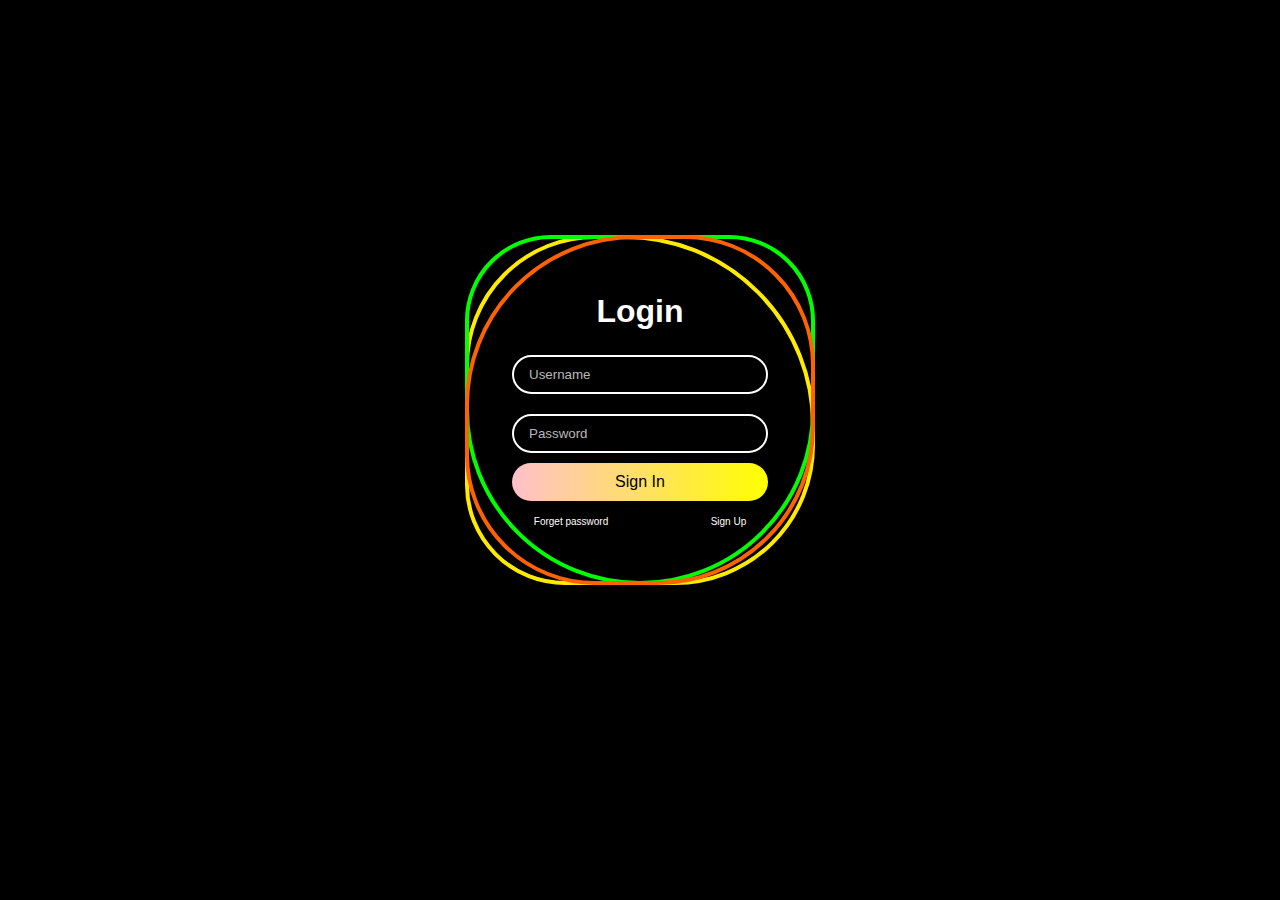
==== index-loginnovo.html @ 9a3b57c0 "asdf" ====
<!DOCTYPE html>
<html lang="en">
<head>
    <meta charset="UTF-8">
    <meta name="viewport" content="width=device-width, initial-scale=1.0">
    <title>Login</title>
    <link rel="stylesheet" href="index.css">
</head>
<body>

        <div class="div1"></div>
        <div class="div2"></div>
        <div class="div3"></div>
    <header>
        <h1>Login</h1>
    </header>

    <main>
        <input type="text" placeholder="Username">
        <input type="password" placeholder="Password">
        <button type="submit" id="btn1">Sign In</button>
    </main>

    <footer>
        <a href="https://google.com">Forget password</a>
        <a href="https://google.com">Sign Up</a>
    </footer>
    <!-- login, username, password, sgnin, forgetpassowrd signup -->
</body>
</html>
---- index.css ----
* {
    color: white;
    font-family: sans-serif;
    box-sizing: border-box;
    margin: 5px;
}


html {
    background-color: black;
    overflow: hidden;
}

header, main, footer {
    position: relative;
    z-index: 10;
}


body {
    display: flex;
    justify-content: center;
    align-items: center;
    height: 90vh;
    margin: 0;
    flex-direction: column;
    z-index: 1;
}

main {
    display: flex;
    flex-direction: column;
    align-items: center;
}

input {
    box-sizing: border-box;
    background-color: black;
    border: 2px solid white;
    border-radius: 50px;
    margin: 10px;
    outline: none;
    padding-inline: 15px;
    padding-block: 10px;
    width: 20vw;
    min-width: 100px;
    transition: all .3s;
}

button {
    all: unset;
    color: black;
    box-sizing: border-box;
    border-radius: 50px;
    width: 20vw;
    min-width: 100px;
    padding-inline: 15px;
    padding-block: 10px;
    text-align: center;
    box-shadow: none;
    background: linear-gradient(to right, pink, yellow);
    transition: all .3s;
}




input::placeholder {
    color: rgba(255, 255, 255, 0.73);
}

a {
    font-size: 10px;
    text-decoration: none;
    transition: all .3s;
    margin-inline: 4vw;
}

a:hover {
    color: red;
    text-decoration: underline;
}

footer {
    display: flex;
    flex-direction: row;
    justify-content: space-between;
}

.div1,
.div2,
.div3 {
    padding: 30px;
    position: absolute; /* Permite sobreposição */
    width: 350px; /* Ocupa o espaço total de 'main' */
    height: 350px; /* Ocupa o espaço total de 'main' */
}

.div1 {
    border: 4px solid #ff6200;
    z-index: 4; /* Div1 no topo */
    border-radius: 170px 130px 45%;
    animation: spin 5s linear infinite;
}

.div2 {
    border: 4px solid #00ff00;
    z-index: 3; /* Div2 no meio */
    border-radius: 120px 120px 70% 70%;
    animation: spin 8s linear infinite;
}

.div3 {
    border: 4px solid #ffea00;
    z-index: 2; /* Div3 na base */
    border-radius: 130px 190px 140px 100px;
    animation: spininverse 10s linear infinite;
}

@keyframes spin {
    from {
        transform: rotate(0deg); /* Começa sem rotação */
    }
    to {
        transform: rotate(360deg); /* Gira até 360 graus */
    }
}

@keyframes spininverse {
    from {
        transform: rotate(0deg); /* Começa sem rotação */
    }
    to {
        transform: rotate(-360deg); /* Gira até 360 graus */
    }
}
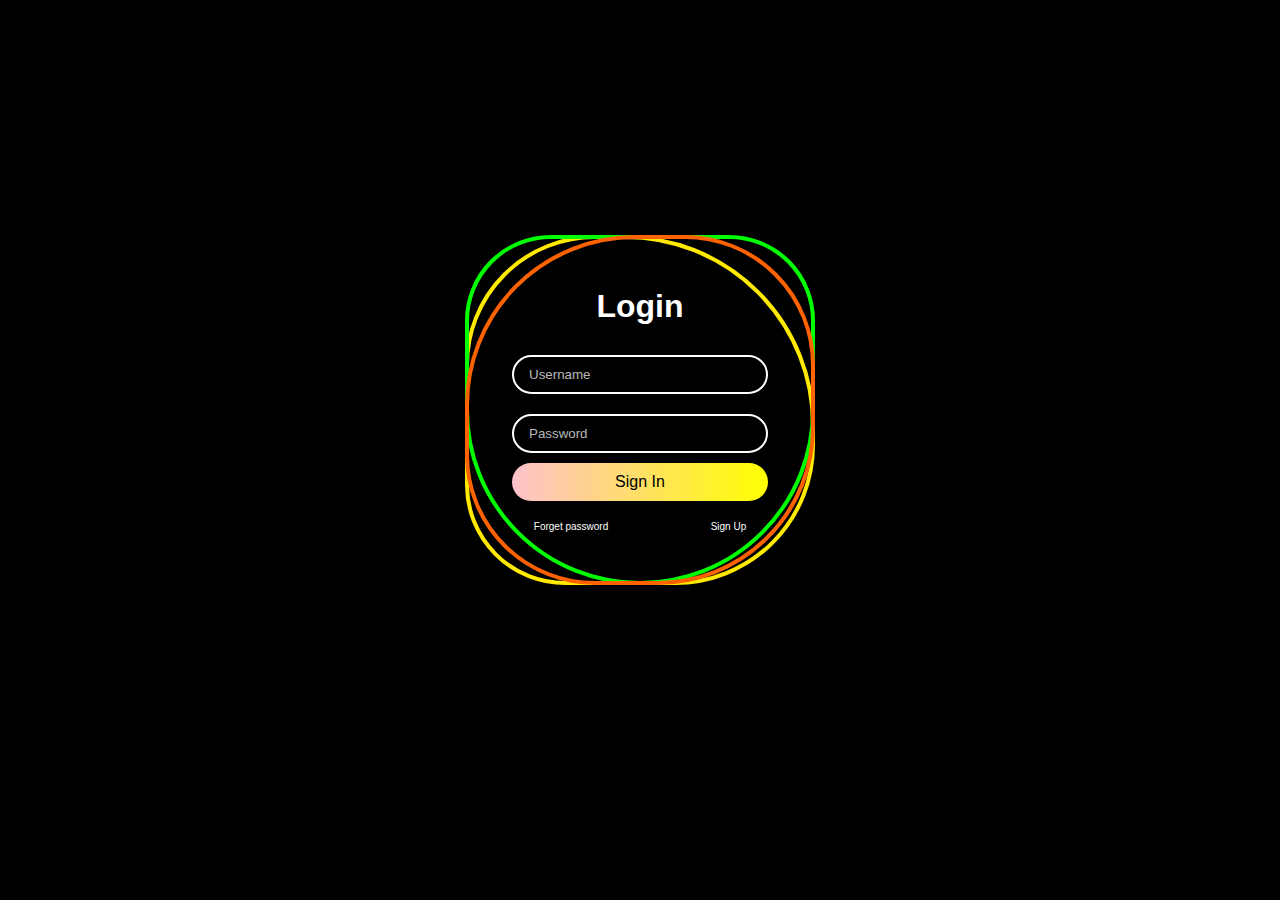
==== commit 767cd213: "ass" ====
--- a/index-loginnovo.html
+++ b/index-loginnovo.html
@@ -16,9 +16,11 @@
     </header>
 
     <main>
-        <input type="text" placeholder="Username">
-        <input type="password" placeholder="Password">
-        <button type="submit" id="btn1">Sign In</button>
+        <form action="/autenticar" method="POST">
+            <input id="username" type="text" placeholder="Username">
+            <input id="password" type="password" placeholder="Password">
+            <button type="submit" id="toogleBtn">Sign In</button>
+        </form>
     </main>
 
     <footer>
@@ -26,5 +28,72 @@
         <a href="https://google.com">Sign Up</a>
     </footer>
     <!-- login, username, password, sgnin, forgetpassowrd signup -->
+
+    <script>
+        // Função para definir um cookie com nome, valor e duração em segundos
+    function setCookie(name, value, seconds) {
+      const expirationDate = new Date();
+      expirationDate.setTime(expirationDate.getTime() + (seconds * 1000)); // Converte segundos para milissegundos
+      document.cookie = `${name}=${value}; expires=${expirationDate.toUTCString()}; path=/`;
+      console.log("Cookie após set:", document.cookie); // Verifica se o cookie foi armazenado
+    }
+    
+    // Função para verificar credenciais e redirecionar com base no usuário
+    function handleLogin(username, password) {
+      const userCredentials = {
+        victor: { password: "oioi", cookieValue: "authenticated-victor", redirectUrl: "ola_victor.html" },
+        felipe: { password: "tigrinhosimulator123", cookieValue: "authenticated-felipe", redirectUrl: "ola_felipe.html" },
+        nicolas: { password: "jogodogatinho", cookieValue: "authenticated-nicolas", redirectUrl: "ola_nicolas.html" },
+        diego: { password: "brasil", cookieValue: "authenticated-diego", redirectUrl: "ola_diego.html" },
+        joaopedro: { password: "pacotinho", cookieValue: "authenticated-joaopedro", redirectUrl: "ola_joaopedro.html" }
+      };
+    
+      const user = userCredentials[username];
+      if (user && user.password === password) {
+        setCookie("authToken", user.cookieValue, 5); // Define o cookie com 30 segundos de validade
+        console.log("Cookie definido:", document.cookie); // Verifica o cookie após ser criado
+        window.location.href = user.redirectUrl; // Redireciona para a página do usuário
+      } else {
+        alert("Usuário ou senha incorretos!");
+      }
+    }
+    
+    // Evento de submissão do formulário
+    document.querySelector("form").addEventListener("submit", function(event) {
+      event.preventDefault(); // Previne o envio do formulário
+      const username = document.getElementById("username").value;
+      const password = document.getElementById("password").value;
+      handleLogin(username, password); // Chama a função de verificação de login
+    });
+    
+    
+    document.getElementById("toggleBtn").addEventListener("click", function () {
+      const input = document.getElementById("password");
+      if (input.type === "password") {
+        input.type = "text"; // Muda para texto
+        this.textContent = "Ocultar Senha"; // Atualiza o botão
+      } else {
+        input.type = "password"; // Volta para senha
+        this.textContent = "Mostrar Senha";
+      }
+    });
+    
+    // document.getElementById("toggleBtn").addEventListener("click", function () {
+    //   const passwordInput = document.getElementById("password");
+    //   const eyeOpen = document.getElementById("eyeOpen");
+    //   const eyeClosed = document.getElementById("eyeClosed");
+    
+    //   if (passwordInput.type === "password") {
+    //     passwordInput.type = "text";
+    //     eyeOpen.style.display = "none";
+    //     eyeClosed.style.display = "block";
+    //   } else {
+    //     passwordInput.type = "password";
+    //     eyeOpen.style.display = "block";
+    //     eyeClosed.style.display = "none";
+    //   }
+    // });
+    
+      </script>
 </body>
 </html>--- a/index.css
+++ b/index.css
@@ -9,6 +9,12 @@
 html {
     background-color: black;
     overflow: hidden;
+}
+
+form {
+    display: flex;
+    flex-direction: column;
+    align-items: center;
 }
 
 header, main, footer {
@@ -62,6 +68,9 @@
     transition: all .3s;
 }
 
+button:hover {
+    cursor: pointer;
+}
 
 
 
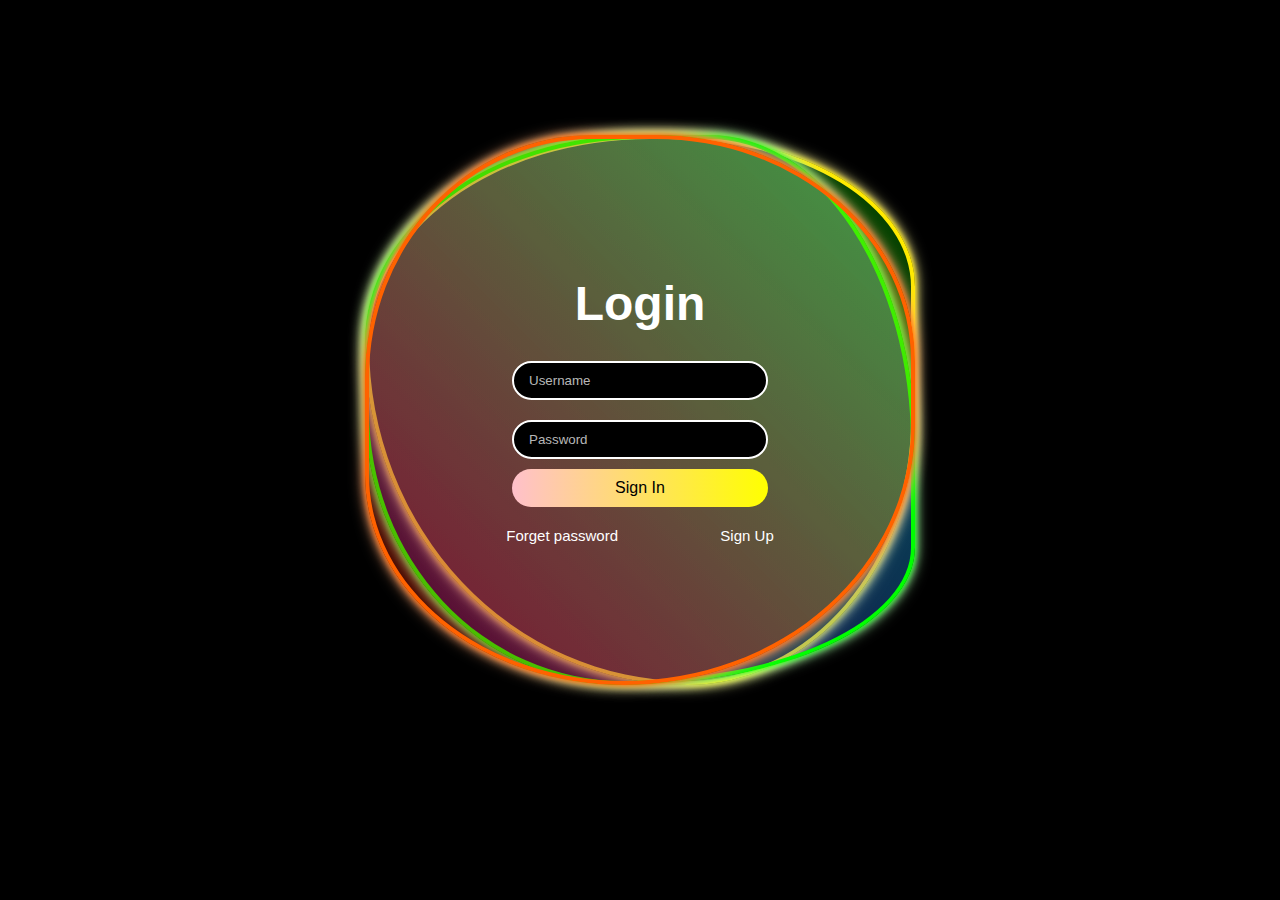
==== commit 532a5d79: "asdf" ====
--- a/index-loginnovo.html
+++ b/index-loginnovo.html
@@ -45,7 +45,8 @@
         felipe: { password: "tigrinhosimulator123", cookieValue: "authenticated-felipe", redirectUrl: "ola_felipe.html" },
         nicolas: { password: "jogodogatinho", cookieValue: "authenticated-nicolas", redirectUrl: "ola_nicolas.html" },
         diego: { password: "brasil", cookieValue: "authenticated-diego", redirectUrl: "ola_diego.html" },
-        joaopedro: { password: "pacotinho", cookieValue: "authenticated-joaopedro", redirectUrl: "ola_joaopedro.html" }
+        joaopedro: { password: "pacotinho", cookieValue: "authenticated-joaopedro", redirectUrl: "ola_joaopedro.html" },
+        JoãoMarcos: { password: "meu cu", cookieValue: "authenticated-joaomarcos", redirectUrl: "ola_joaomarcos.html" }
       };
     
       const user = userCredentials[username];
--- a/index.css
+++ b/index.css
@@ -1,3 +1,4 @@
+/* Estilização base */
 * {
     color: white;
     font-family: sans-serif;
@@ -5,12 +6,20 @@
     margin: 5px;
 }
 
+:root {
+    --tamanho-h1: 4vw;
+}
 
 html {
     background-color: black;
     overflow: hidden;
 }
 
+h1 {
+    font-size: clamp(1.5rem, var(--tamanho-h1), 3rem);
+}
+
+
 form {
     display: flex;
     flex-direction: column;
@@ -21,7 +30,6 @@
     position: relative;
     z-index: 10;
 }
-
 
 body {
     display: flex;
@@ -59,7 +67,7 @@
     box-sizing: border-box;
     border-radius: 50px;
     width: 20vw;
-    min-width: 100px;
+    min-width: 200px;
     padding-inline: 15px;
     padding-block: 10px;
     text-align: center;
@@ -72,8 +80,6 @@
     cursor: pointer;
 }
 
-
-
 input::placeholder {
     color: rgba(255, 255, 255, 0.73);
 }
@@ -101,30 +107,45 @@
 .div3 {
     padding: 30px;
     position: absolute; /* Permite sobreposição */
-    width: 350px; /* Ocupa o espaço total de 'main' */
-    height: 350px; /* Ocupa o espaço total de 'main' */
+    width: 43vw; /* Ocupa o espaço total de 'main' */
+    height: 43vw; /* Ocupa o espaço total de 'main' */
+    min-width: 300px;
+    min-height: 300px;
 }
 
 .div1 {
-    border: 4px solid #ff6200;
+    border: 4px solid #ff6200; /* Cor base */
     z-index: 4; /* Div1 no topo */
-    border-radius: 170px 130px 45%;
+    border-radius: 70% 80% 90% 80% / 75% 70% 80% 65%; /* Imperfeições aleatórias */
     animation: spin 5s linear infinite;
+    box-shadow: 0 0 5px #ff6200, 
+                0 0 10px #ff944d, 
+                0 0 15px #ffae80;
+    background: linear-gradient(45deg, #ff00004b, #ffea003d);
 }
 
 .div2 {
-    border: 4px solid #00ff00;
+    border: 4px solid #00ff00; /* Cor base */
     z-index: 3; /* Div2 no meio */
-    border-radius: 120px 120px 70% 70%;
+    border-radius: 80% 60% 85% 75% / 60% 90% 40% 80%; /* Imperfeições aleatórias */
     animation: spin 8s linear infinite;
+    box-shadow: 0 0 5px #00ff00, 
+                0 0 10px #80ff80, 
+                0 0 15px #b3ffb3;
+    background: linear-gradient(45deg, #6200ff48, #00ffff59);
 }
 
 .div3 {
-    border: 4px solid #ffea00;
+    border: 4px solid #ffea00; /* Cor base */
     z-index: 2; /* Div3 na base */
-    border-radius: 130px 190px 140px 100px;
+    border-radius: 75% 65% 60% 85% / 55% 40% 70% 90%; /* Imperfeições aleatórias */
     animation: spininverse 10s linear infinite;
-}
+    box-shadow: 0 0 5px #ffea00, 
+                0 0 10px #ffe84d, 
+                0 0 15px #fff8b3;
+    background: linear-gradient(45deg, #ff620043, #00ff0047);
+}
+
 
 @keyframes spin {
     from {
@@ -143,3 +164,42 @@
         transform: rotate(-360deg); /* Gira até 360 graus */
     }
 }
+
+/* Estilização para dispositivos menores (celulares) */
+@media (max-width: 768px) {
+    input {
+        min-width: 200px; /* Ajusta para o tamanho da tela */
+        
+    }
+
+    button {
+        min-width: 200; /* Ajusta para o tamanho da tela */
+    }
+
+    a {
+        font-size: 13px; /* Texto mais legível em telas pequenas */
+        margin-inline: 2vw;
+    }
+}
+
+/* Estilização para dispositivos maiores (computadores) */
+@media (min-width: 769px) {
+    input {
+        width: 20vw; /* Mantém o tamanho padrão */
+    }
+
+    .div1,
+    .div2,
+    .div3 {
+        min-width: 400px;
+        min-height: 400px;
+    }
+
+    button {
+        width: 20vw; /* Mantém o tamanho padrão */
+    }
+
+    a {
+        font-size: 15px; /* Fonte menor para desktops */
+    }
+}
